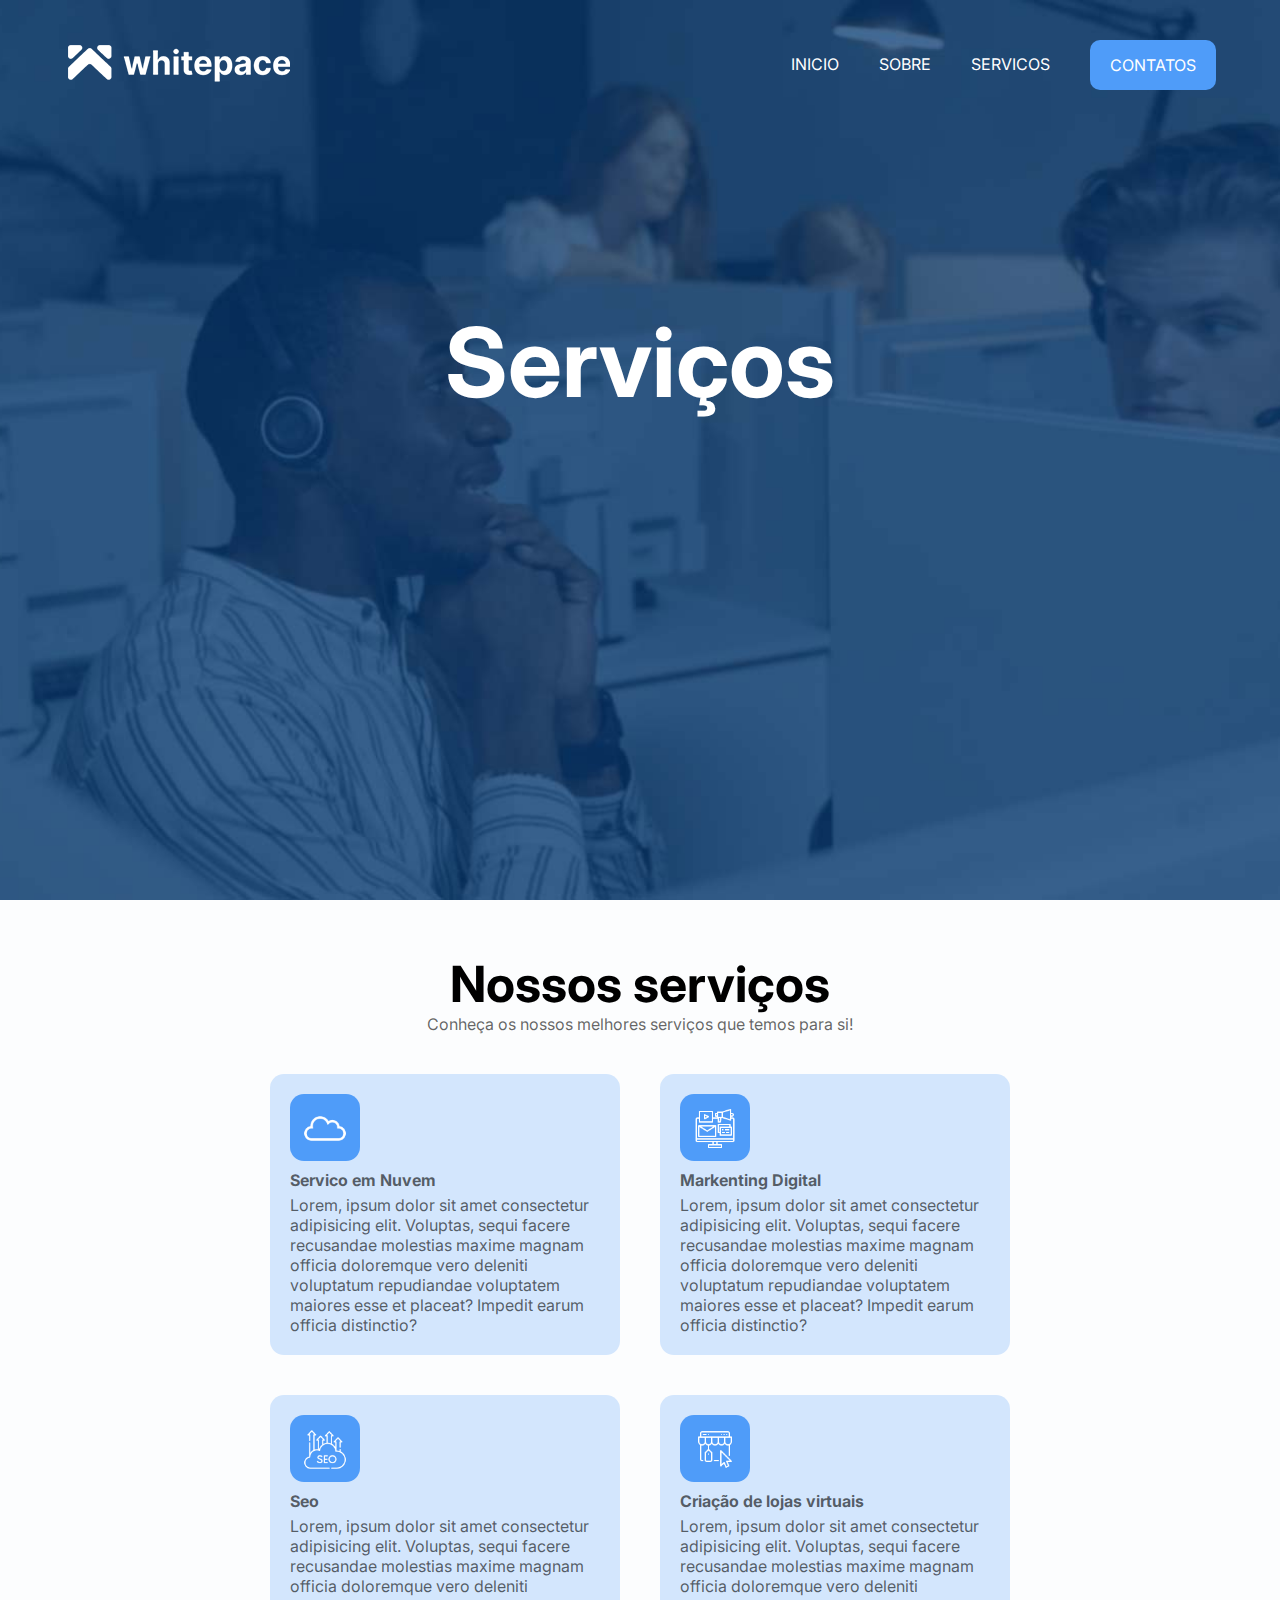
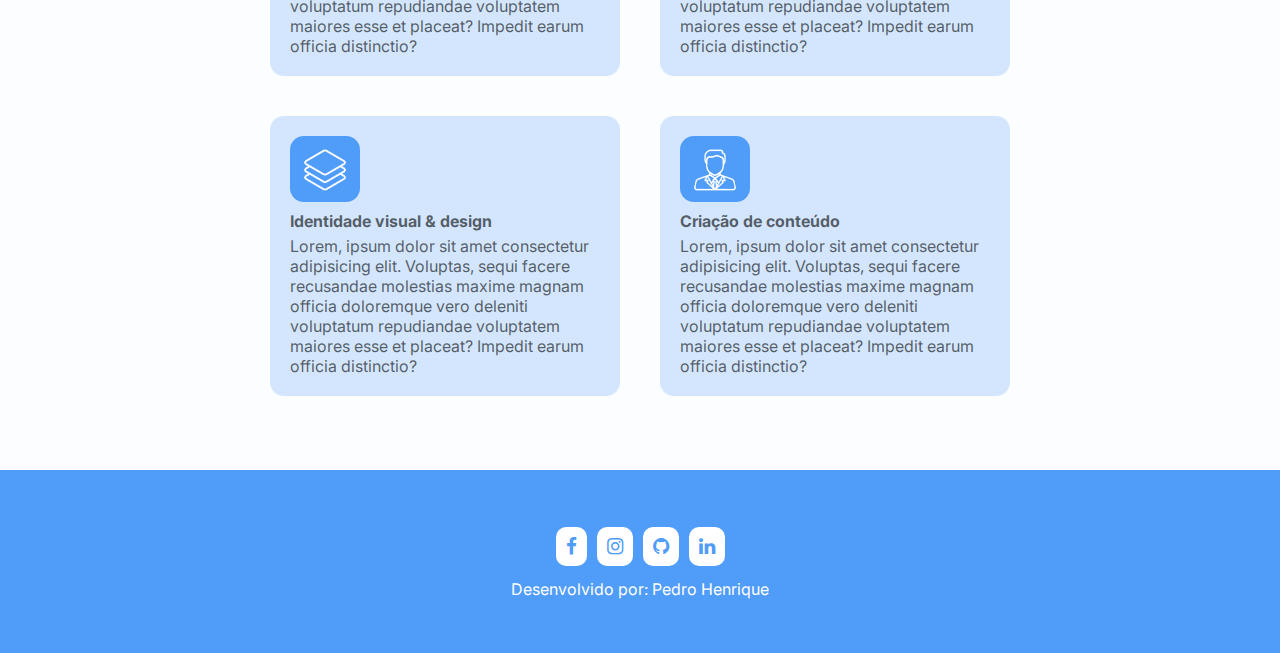
==== servicos.html @ bc599367 "whitepace" ====
<!DOCTYPE html>
<html lang="pt-br">
<head>
    <meta charset="UTF-8">
    <meta name="viewport" content="width=device-width, initial-scale=1.0">
    <!--Font Awesome-->
    <link rel="stylesheet" href="https://cdnjs.cloudflare.com/ajax/libs/font-awesome/4.7.0/css/font-awesome.css" integrity="sha512-5A8nwdMOWrSz20fDsjczgUidUBR8liPYU+WymTZP1lmY9G6Oc7HlZv156XqnsgNUzTyMefFTcsFH/tnJE/+xBg==" crossorigin="anonymous" referrerpolicy="no-referrer"/>
    <link rel="stylesheet" href="assets/css/servicos.css">
    <link rel="shortcut icon" href="assets/img/logo.png" type="image/x-icon">
    <script src="assets/js/menu.js" defer></script>
    <title>Serviços | Whitepace</title>
    
</head>
<body>
    <!--Menu-->
    <header>
        <div class="container">
            <nav>
                <a href="index.html">
                    <img src="assets/img/logo.png" alt="Logo">
                </a>

                <ul class="ul">
                    <a href="index.html">Inicio</a>
                    <a href="sobre.html">Sobre</a>
                    <a href="servicos.html">Servicos</a>
                    <a class="btn" href="contatos.html">Contatos</a>
                    <div class="close-icon" onclick="closeMenu()">
                        <i class="fa fa-times-circle"></i>
                    </div>
                </ul>

                <div class="menu-icon" onclick="openMenu()">
                    <i class="fa fa-bars"></i>
                </div>
            </nav>

            <section class="banner">
                <class class="banner-text">
                    <h1>Serviços</h1>
                </class>
            </section>
        </div>
    </header>
    <!--Final do Menu-->


   <section class="servicos">
        <div class="container">
            <h3>Nossos serviços</h3>
            <p>Conheça os nossos melhores serviços que temos para si!</p>
                    <!--Cards-->
            <div class="rows-cards">
                    <!--Row card 1-->
                <div class="row-card-item">
                    <img src="assets/img/cloud.png" alt="">
                    <p class="nome-servico"><strong>Servico em Nuvem</strong></p>
                    <p class="descricao-servico">Lorem, ipsum dolor sit amet consectetur adipisicing elit. Voluptas, sequi facere recusandae molestias maxime magnam officia doloremque vero deleniti voluptatum repudiandae voluptatem maiores esse et placeat? Impedit earum officia distinctio?</p>
                </div>
                    <!--Row card 2-->
                <div class="row-card-item">
                    <img src="assets/img/digital-marketing.png" alt="">
                    <p class="nome-servico"><strong>Markenting Digital</strong></p>
                    <p class="descricao-servico">Lorem, ipsum dolor sit amet consectetur adipisicing elit. Voluptas, sequi facere recusandae molestias maxime magnam officia doloremque vero deleniti voluptatum repudiandae voluptatem maiores esse et placeat? Impedit earum officia distinctio?</p>
                </div>
                <!--Row card 3-->
                <div class="row-card-item">
                    <img src="assets/img/seo.png" alt="">
                    <p class="nome-servico"><strong>Seo</strong></p>
                    <p class="descricao-servico">Lorem, ipsum dolor sit amet consectetur adipisicing elit. Voluptas, sequi facere recusandae molestias maxime magnam officia doloremque vero deleniti voluptatum repudiandae voluptatem maiores esse et placeat? Impedit earum officia distinctio?</p>
                </div>
                <!--Row card 4-->
                <div class="row-card-item">
                    <img src="assets/img/virtual_store.png" alt="">
                    <p class="nome-servico"><strong>Criação de lojas virtuais</strong></p>
                    <p class="descricao-servico">Lorem, ipsum dolor sit amet consectetur adipisicing elit. Voluptas, sequi facere recusandae molestias maxime magnam officia doloremque vero deleniti voluptatum repudiandae voluptatem maiores esse et placeat? Impedit earum officia distinctio?</p>
                </div>
                <!--Row card 5-->
                <div class="row-card-item">
                    <img src="assets/img/layer.png" alt="">
                    <p class="nome-servico"><strong>Identidade visual & design</strong></p>
                    <p class="descricao-servico">Lorem, ipsum dolor sit amet consectetur adipisicing elit. Voluptas, sequi facere recusandae molestias maxime magnam officia doloremque vero deleniti voluptatum repudiandae voluptatem maiores esse et placeat? Impedit earum officia distinctio?</p>
                </div>
                <!--Row card 6-->
                <div class="row-card-item">
                    <img src="assets/img/manager.png" alt="">
                    <p class="nome-servico"><strong>Criação de conteúdo</strong></p>
                    <p class="descricao-servico">Lorem, ipsum dolor sit amet consectetur adipisicing elit. Voluptas, sequi facere recusandae molestias maxime magnam officia doloremque vero deleniti voluptatum repudiandae voluptatem maiores esse et placeat? Impedit earum officia distinctio?</p>
                </div>
            </div>
                    <!--Fim dos Cards-->
        </div>
   </section>
    

    <!--Footer-->
    <footer class="footer">
        <div class="container">
            <div class="links">
                <a href="#"><i class="fa fa-facebook"></i></a>
                <a href="#"><i class="fa fa-instagram"></i></a>
                <a href="#"><i class="fa fa-github"></i></a>
                <a href="#"><i class="fa fa-linkedin"></i></a>
            </div>
            <p class="text-footer">Desenvolvido por: Pedro Henrique</p>
        </div>
    </footer>
</body>
</html>
---- assets/css/servicos.css ----
@import url('https://fonts.googleapis.com/css2?family=Inter:wght@300;400;500;600;700&family=Poppins:wght@300;400;600;700;800;900&display=swap');

*{
    padding: 0;
    margin: 0;
    box-sizing: border-box;
    text-decoration: none;
    outline: none;
    font-family: 'Inter', sans-serif;
}

body{
    background-color: #f1f6fc31;
}


/*menu*/
header{
    background-image: url(/assets/img/background-servicos.jpg);
    background-position: center;
    background-size: cover;
    background-attachment: fixed;
    height: 100vh;
    width: 100%;
}
    

.container{
    max-width: 1400px;
    margin: 0 auto;
    padding: 0 5%;
}

nav{
    display: flex;
    align-items: center;
    justify-content: space-between;
    padding-top: 30px;
}

.ul{
    display: flex;
    align-items: center;
    gap: 2.5rem;
}

.ul a{
    color: #fff;
    text-transform: uppercase;
    font-size: 1rem;
    display: block;
}

.ul a:not(.btn):after{
    content: "";
    background: #4f9cf9;
    height: 3px;
    width: 0%;
    display: block;
    margin: 0 auto;
    transition: 0.3s;
}

.ul a:hover::after{
    width: 100%;
}

/*menu responsivo*/
.menu-icon{
    cursor: pointer;
    font-size: 25px;
    color: #fff;
    display: none;
}

nav .close-icon{
    display: none;
    font-size: 30px;
    color: white;
}

.btn{
    background-color: #4f9cf9;
    padding: 15px 20px;
    border-radius: 10px;
    cursor: pointer;
    display: inline-block;
    transition: 1s;
    color: #fff;
    
}

.btn.animate-btn{
    animation: animate-outline 1s ease-out infinite;
}

.btn:hover{
    background-color: #3580db;
}

@keyframes animate-outline{
    from{
        outline: 0px solid #4f9bf98a;
    }
    to{
        outline: 15px solid #4f9bf900;
    }
}

.banner{
    display: flex;
    justify-content: center;
    align-items: center;
}

.banner-text{
    margin: 150px;
    text-align: center;
    padding: 0 90px;
}

.banner-text h1{
    font-size: 6rem;
    color: #fff;
}

.banner-text p{
    font-size: 1.1rem;
    color: #f0c6c6b7;
    font-weight: lighter;
    margin: 18px 0;
}


h3{
    font-size: 50px;
}

p{
    color: #0000009c;
}

section, 
footer{
    padding: 54px 0;
}

/* Página Servicos*/
.servicos h3{
    text-align: center;
}

.servicos .container > p{
    text-align: center;
}

.rows-cards{
    display: flex;
    justify-content: center;
    margin-top: 20px;
    flex-wrap: wrap;
}

.row-card-item{
    background-color: #d3e6fd;
    width: 350px;
    padding: 20px;
    border-radius: 14px;
    margin: 20px;
    transition: 0.3s;
}

.row-card-item:hover{
    background-color: #4f9cf9;
    cursor: pointer;
}

.row-card-item:hover p{
    color: white;
}

.row-card-item img{
    background-color: #4f9cf9;
    border-radius: 14px;
    width: 70px;
    padding: 9px;
}

.nome-servico{
    margin: 5px 0;
    transition: 0.3s;
}

.descricao-servico{
    transition: 0.3s;
}
/* Final Servicos*/ 

/*Inicio dos Dados*/ 


/*Final dos Dados*/ 



.footer{
    background-color: #4f9cf9;
    text-align: center;
}

.footer i{
    color: #4f9cf9;
    font-size: 19px;
    background-color: #fff;
    padding: 10px;
    margin: 3px;
    border-radius: 10px;
}

.text-footer{
    margin-top: 10px;
    color: #fff;
}


@media(max-width: 830px){
    /*menu mobile*/
    .ul{
        position: fixed;
        top: 0;
        left: 0;
        background: #184b88;
        width: 100%;
        height: 100%;
        flex-direction: column;
        justify-content: center;  
        clip-path: circle(0% at 100% 0);
        transition: 0.8s;

    }

    ul.open{
        clip-path: circle(141.2% at 0 100%);
    }

    .ul a{
        font-size: 16px;
    }
    nav .menu-icon{
        display: block;
    }

    nav .close-icon{
        display: block;
        position: absolute;
        top: 46px;
        right: 28px;
        cursor: pointer;
    }
}
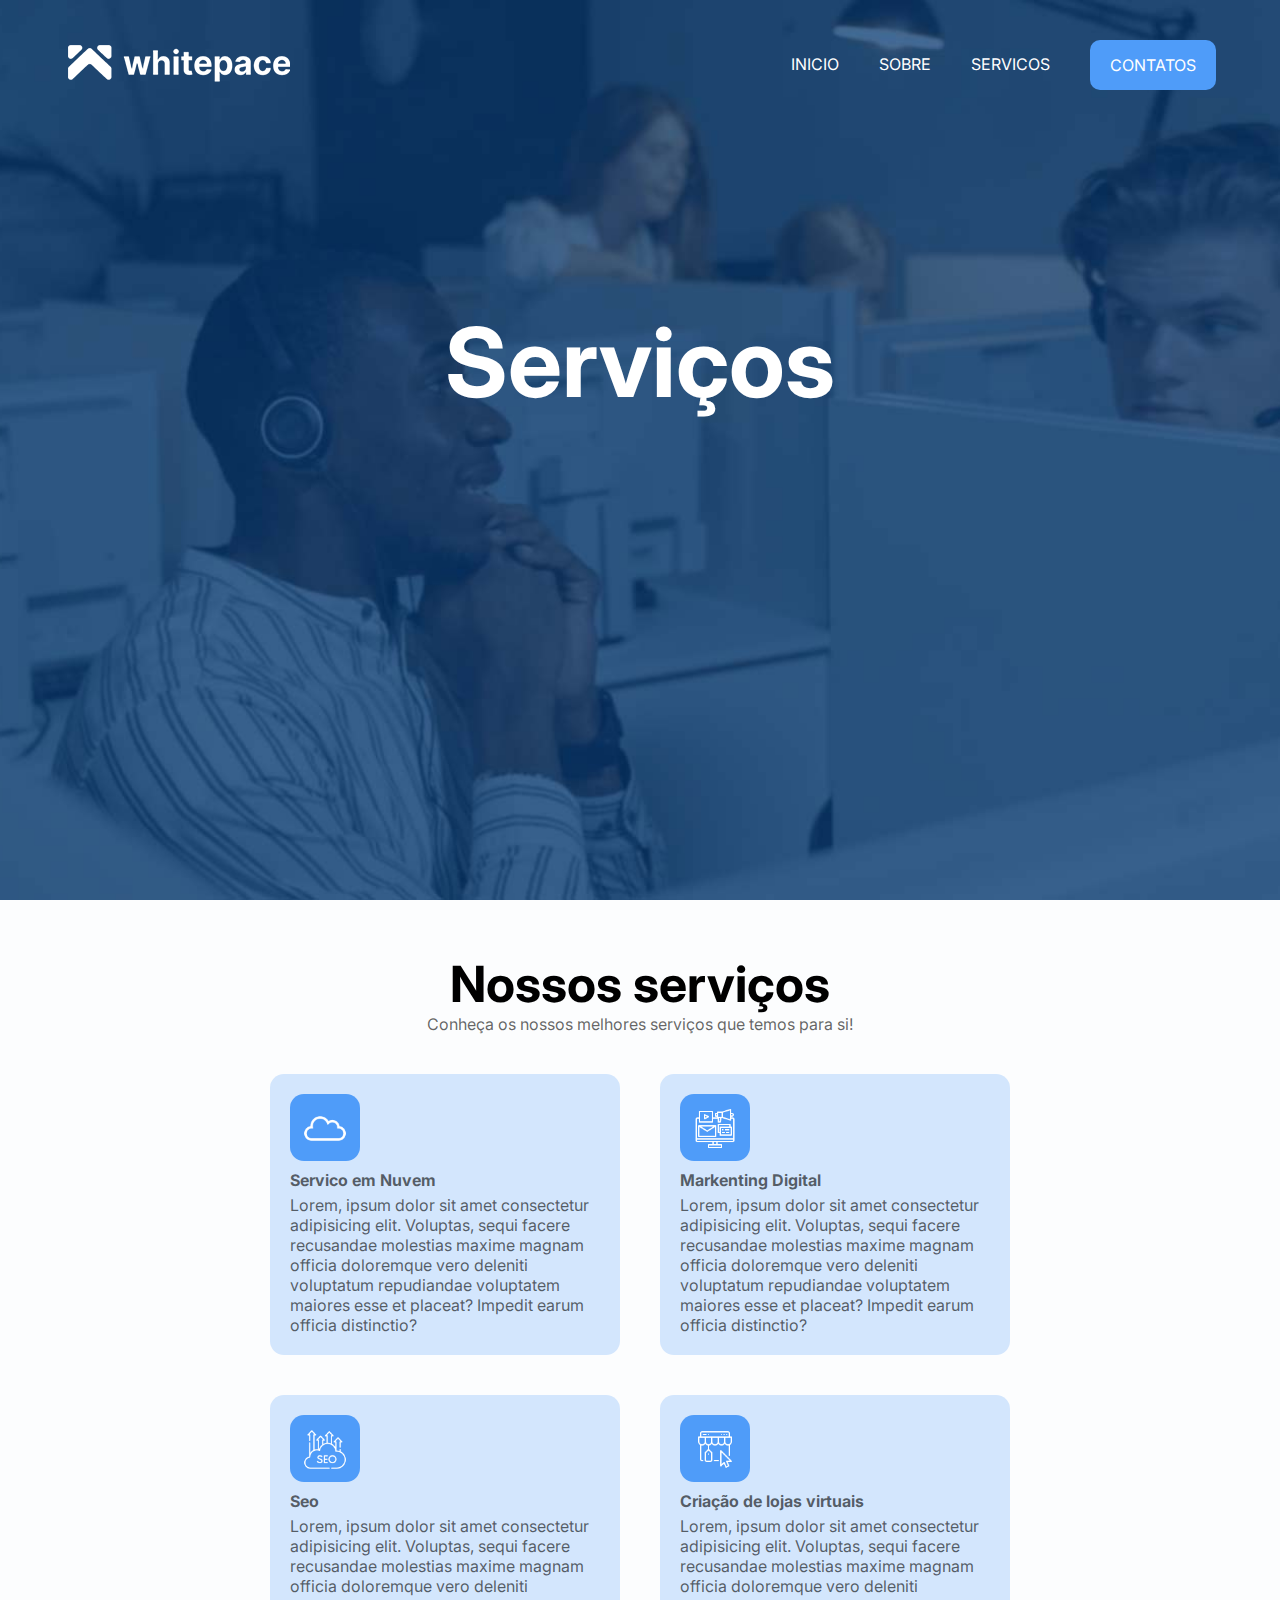
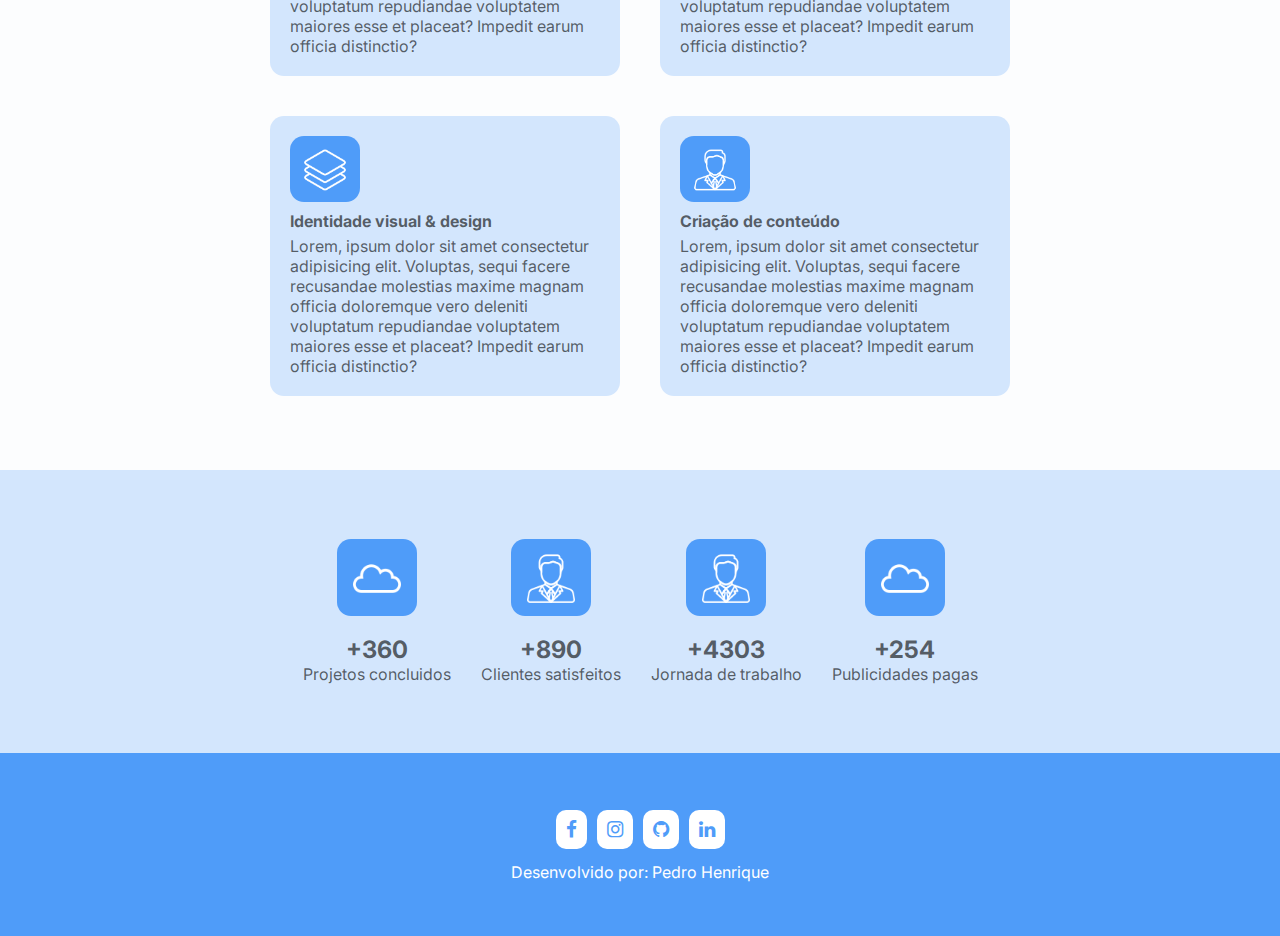
==== commit d41c62d0: "whitespace" ====
--- a/servicos.html
+++ b/servicos.html
@@ -24,7 +24,7 @@
                     <a href="index.html">Inicio</a>
                     <a href="sobre.html">Sobre</a>
                     <a href="servicos.html">Servicos</a>
-                    <a class="btn" href="contatos.html">Contatos</a>
+                    <a class="btn" href="contato.html">Contatos</a>
                     <div class="close-icon" onclick="closeMenu()">
                         <i class="fa fa-times-circle"></i>
                     </div>
@@ -44,7 +44,7 @@
     </header>
     <!--Final do Menu-->
 
-
+    <!--serviços-->
    <section class="servicos">
         <div class="container">
             <h3>Nossos serviços</h3>
@@ -91,7 +91,54 @@
                     <!--Fim dos Cards-->
         </div>
    </section>
-    
+   <!--Final de Serviços-->
+
+
+   <!--Dados-->
+   <section class="dados">
+    <div class="container">
+        <!--Dados item-->
+        <div class="dados-item">
+            <img src="assets/img/cloud.png" alt="">
+            <p>
+                <strong>+360</strong>
+                Projetos concluidos
+            </p>
+        </div>
+        <!--Fim Dados item-->
+
+        <!--Dados item 2-->
+        <div class="dados-item">
+            <img src="assets/img/manager.png" alt="">
+            <p>
+                <strong>+890</strong>
+                Clientes satisfeitos
+            </p>
+        </div>
+        <!--Fim Dados item 2-->
+
+        <!--Dados item 4-->
+        <div class="dados-item">
+            <img src="assets/img/manager.png" alt="">
+            <p>
+                <strong>+4303</strong>
+                Jornada de trabalho
+            </p>
+        </div>
+        <!--Fim Dados item 4-->
+
+        <!--Dados item 5-->
+        <div class="dados-item">
+            <img src="assets/img/cloud.png" alt="">
+            <p>
+                <strong>+254</strong>
+                Publicidades pagas
+            </p>
+        </div>
+        <!--Fim Dados item 5-->
+    </div>
+   </section>
+
 
     <!--Footer-->
     <footer class="footer">
--- a/assets/css/servicos.css
+++ b/assets/css/servicos.css
@@ -116,7 +116,7 @@
 .banner-text{
     margin: 150px;
     text-align: center;
-    padding: 0 90px;
+    padding: 0 50px;
 }
 
 .banner-text h1{
@@ -194,14 +194,43 @@
 .descricao-servico{
     transition: 0.3s;
 }
-/* Final Servicos*/ 
-
-/*Inicio dos Dados*/ 
-
-
-/*Final dos Dados*/ 
-
-
+
+
+/*Dados*/ 
+.dados{
+    background-color: #d3e6fd;
+}
+
+.dados .container{
+    display: flex;
+    justify-content: center;
+    flex-wrap: wrap;
+}
+
+.dados-item{
+    text-align: center;
+    margin: 15px;
+    color: #000000be;
+}
+
+.dados-item p{
+    display: flex;
+    flex-direction: column;
+}
+
+.dados-item p strong{
+    font-size: 1.5rem;
+}
+
+.dados-item img{
+    background-color: #4f9cf9;
+    border-radius: 14px;
+    padding: 10px;
+    margin-bottom: 15px;
+    width: 80px;
+}
+
+/*Footer*/ 
 
 .footer{
     background-color: #4f9cf9;
@@ -222,6 +251,11 @@
     color: #fff;
 }
 
+@media (max-width: 500px) {
+    .banner .banner-text h1{
+        font-size: 3rem;
+    }
+}
 
 @media(max-width: 830px){
     /*menu mobile*/
@@ -257,4 +291,10 @@
         right: 28px;
         cursor: pointer;
     }
-}+
+    .banner 
+    .banner-text h1{
+        font-size: 4rem;
+    }
+}
+
